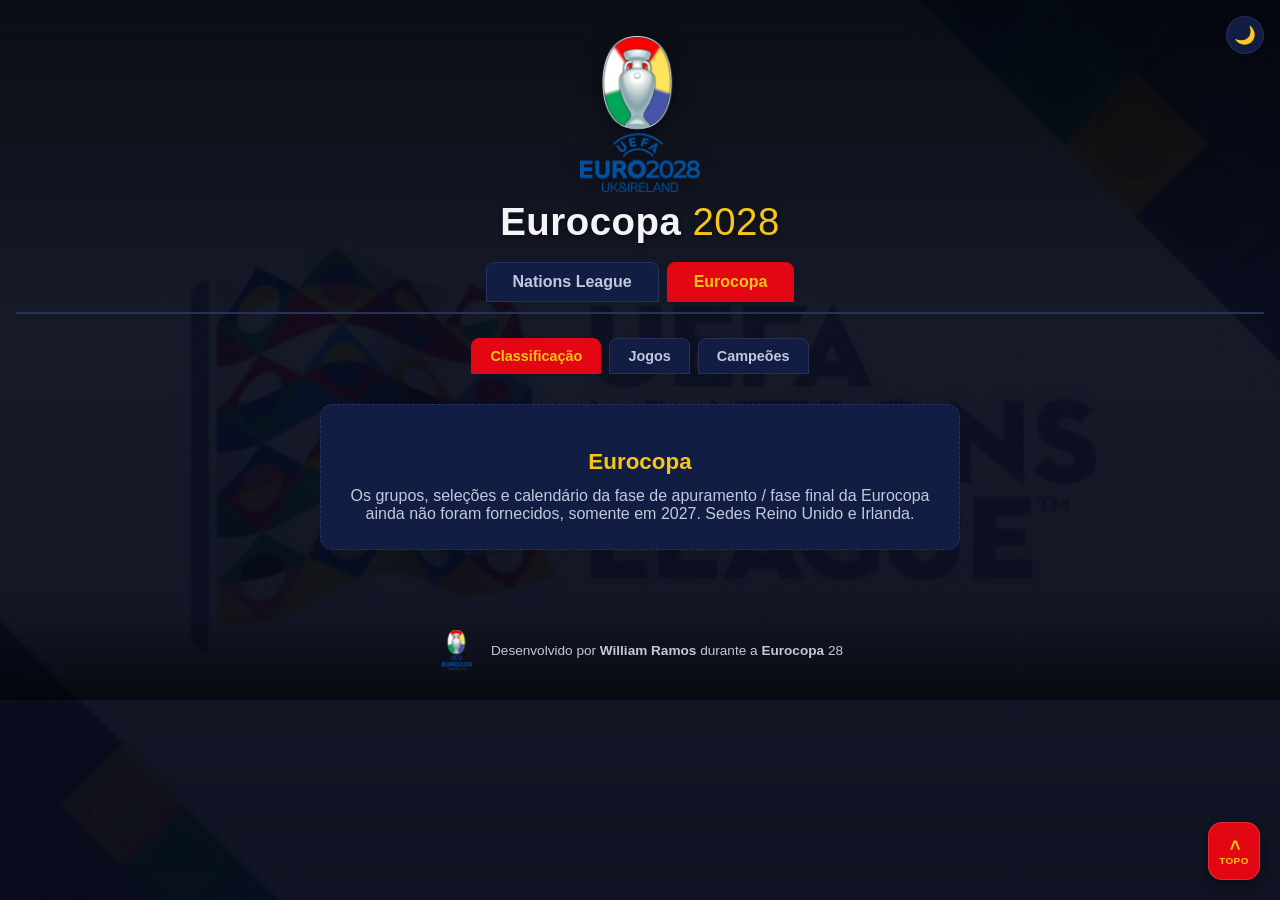
==== euro.html @ 8c582f81 "Add files via upload" ====
<!DOCTYPE html>
<html lang="pt">
<head>
<meta charset="UTF-8">
<meta name="viewport" content="width=device-width, initial-scale=1.0">
<title>Eurocopa 2028</title>
<link rel="stylesheet" href="css/nations.css">
<link rel="shortcut icon" href="img/logo_euro_2028.png" type="image/x-icon">
</head>
<body>

<header class="site-header">
  <button id="themeToggle" class="theme-toggle" title="Alternar tema claro/escuro">🌙</button>

  <img src="img/logo_euro_2028.png" alt="Logo Eurocopa 2028" class="logo-nations" onerror="this.style.display='none'">
  <h1>Eurocopa <span>2028</span></h1>

  <nav class="main-tabs" id="mainTabs">
    <a href="nations.html" class="main-tab-btn">Nations League</a>
    <a href="euro.html" class="main-tab-btn active">Eurocopa</a>
  </nav>
</header>

<main>

  <!-- ===================== EUROCOPA ===================== -->
  <section id="euro" class="main-section active">

    <nav class="sub-tabs" id="euroSubTabs">
      <button class="sub-tab-btn active" data-sub="euroClassificacao">Classificação</button>
      <button class="sub-tab-btn" data-sub="euroJogos">Jogos</button>
      <button class="sub-tab-btn" data-sub="euroCampeoes">Campeões</button>
    </nav>

    <div id="euroClassificacao" class="sub-section active">
      <div class="placeholder-box">
        <h2>Eurocopa</h2>
        <p>Os grupos, seleções e calendário da fase de apuramento / fase final da Eurocopa ainda não foram
        fornecidos, somente em 2027. Sedes Reino Unido e Irlanda.</p>
      </div>
    </div>

    <div id="euroJogos" class="sub-section">
      <div class="placeholder-box">
        <h2>Jogos da Eurocopa</h2>
        <p>Aguardando o calendário oficial dos jogos para gerar aqui os campos de placar.</p>
      </div>
    </div>

    <div id="euroCampeoes" class="sub-section">
      <h2>Campeões da Eurocopa</h2>
      <div id="euroChampionsHistory" class="champions-grid"></div>
    </div>

  </section>

</main>

<footer class="site-footer">
  <img src="img/logo_euro_2028.png" alt="Logo Eurocopa 2028" class="footer-logo" onerror="this.style.display='none'">
  <p>Desenvolvido por <strong>William Ramos</strong> durante a <strong>Eurocopa</strong> <span>28</span></p>
</footer>

<button id="voltarTopoBtn" class="voltar-topo" title="Voltar ao topo" aria-label="Voltar ao topo">
  <span class="voltar-topo-seta">&lt;</span>
  <span class="voltar-topo-texto">Topo</span>
</button>

<script src="js/common.js"></script>
<script src="js/euro.js"></script>
</body>
</html>
---- css/nations.css ----
:root{
  --azul-escuro:#0b1533;
  --azul-painel:#111d43;
  --vermelho:#e30613;
  --dourado:#f5c518;
  --texto-claro:#f4f4f8;
  --texto-suave:#c3c9dd;
  --borda:#26315e;
  --verde:#1fae59;
  --cinza:#8991ab;
  --bg-fundo-overlay:linear-gradient(180deg, rgba(6,10,26,.92), rgba(6,10,26,.96));
}

body.light-mode{
  --azul-escuro:#eef1fb;
  --azul-painel:#ffffff;
  --vermelho:#c8102e;
  --dourado:#b8860b;
  --texto-claro:#141b33;
  --texto-suave:#4b5573;
  --borda:#d7dcee;
  --verde:#1a9450;
  --cinza:#6b7390;
  --bg-fundo-overlay:linear-gradient(180deg, rgba(255,255,255,.93), rgba(240,242,250,.96));
}

*{box-sizing:border-box;margin:0;padding:0;}

body{
  font-family:'Segoe UI', Roboto, Arial, sans-serif;
  color:var(--texto-claro);
  background:
    var(--bg-fundo-overlay),
    url("../img/plano_fundo_nations.jpg") center / cover fixed no-repeat;
  min-height:100vh;
  transition:color .25s;
}

/* ===================== HEADER ===================== */
.site-header{
  position:relative;
  text-align:center;
  padding:24px 16px 0;
  background:linear-gradient(180deg, rgba(0,0,0,.55), transparent);
}

.theme-toggle{
  position:absolute;
  top:16px;
  right:16px;
  background:var(--azul-painel);
  border:1px solid var(--borda);
  color:var(--texto-claro);
  width:38px;
  height:38px;
  border-radius:50%;
  font-size:1.1rem;
  display:flex;
  align-items:center;
  justify-content:center;
}
.theme-toggle:hover{border-color:var(--dourado);}

.search-box{
  display:flex;
  align-items:center;
  justify-content:center;
  gap:6px;
  max-width:360px;
  margin:14px auto 4px;
  position:relative;
}

.search-box input{
  width:100%;
  padding:9px 34px 9px 14px;
  border-radius:20px;
  border:1px solid var(--borda);
  background:var(--azul-painel);
  color:var(--texto-claro);
  font-size:.88rem;
}
.search-box input:focus{outline:2px solid var(--dourado);}

.limpar-busca{
  position:absolute;
  right:6px;
  background:transparent;
  color:var(--texto-suave);
  font-size:.85rem;
  width:24px;
  height:24px;
  border-radius:50%;
  display:none;
}
.limpar-busca.show{display:block;}
.limpar-busca:hover{color:var(--vermelho);}

.busca-aviso{
  text-align:center;
  color:var(--dourado);
  font-size:.85rem;
  margin:6px 0 -4px;
}

.site-header h1{
  font-size:clamp(1.4rem, 4vw, 2.4rem);
  letter-spacing:.5px;
  text-shadow:0 2px 6px rgba(0,0,0,.6);
}

.site-header h1 span{
  color:var(--dourado);
  font-weight:400;
}

.logo-nations{
  display:block;
  max-width:120px;
  margin:12px auto 8px;
  filter:drop-shadow(0 4px 10px rgba(0,0,0,.5));
}

/* ===================== NAV / TABS ===================== */
nav{display:flex;flex-wrap:wrap;justify-content:center;gap:8px;padding:10px 8px;}

.main-tabs{margin-top:8px;border-bottom:2px solid var(--borda);}

button{
  cursor:pointer;
  border:none;
  font-family:inherit;
}

.main-tab-btn, .sub-tab-btn, .liga-btn, .grupo-btn, .jornada-btn{
  background:var(--azul-painel);
  color:var(--texto-suave);
  padding:9px 18px;
  border-radius:8px 8px 0 0;
  font-weight:600;
  font-size:.9rem;
  transition:.2s;
  border:1px solid var(--borda);
  text-decoration:none;
  display:inline-block;
  cursor:pointer;
}

.main-tab-btn{font-size:1rem;padding:10px 26px;}

.main-tab-btn.active, .sub-tab-btn.active, .liga-btn.active, .grupo-btn.active, .jornada-btn.active{
  background:var(--vermelho);
  color:var(--dourado);
  border-color:var(--vermelho);
}

.main-tab-btn:hover, .sub-tab-btn:hover, .liga-btn:hover, .grupo-btn:hover, .jornada-btn:hover{
  color:var(--dourado);
}

.sub-tabs{margin-top:6px;}
.liga-tabs, .grupo-tabs, .jornada-tabs{margin-top:14px;}
.grupo-tabs{margin-top:8px;}

/* ===================== MAIN / SECTIONS ===================== */
main{max-width:1100px;margin:0 auto;padding:8px 14px 40px;}

.main-section, .sub-section{display:none;}
.main-section.active, .sub-section.active{display:block;}

h2{color:var(--dourado);text-align:center;margin:18px 0 12px;font-size:1.4rem;}
h3{color:var(--dourado);margin:6px 0 4px;}

.placeholder-box{
  background:var(--azul-painel);
  border:1px dashed var(--borda);
  border-radius:12px;
  padding:26px;
  text-align:center;
  color:var(--texto-suave);
  max-width:640px;
  margin:20px auto;
}

/* ===================== STANDINGS ===================== */
.standings-container{display:flex;flex-direction:column;gap:26px;margin-top:16px;}

/* Botão do modo compacto: só aparece no responsivo (celular) */
.modo-compacto-wrap{
  display:none;
  justify-content:center;
  margin:14px 0 4px;
}

.modo-compacto-btn{
  background:var(--azul-painel);
  color:var(--texto-suave);
  border:1px solid var(--borda);
  padding:8px 16px;
  border-radius:20px;
  font-size:.82rem;
  font-weight:600;
}
.modo-compacto-btn:hover{color:var(--dourado);border-color:var(--dourado);}
.modo-compacto-btn.ativo{
  background:var(--vermelho);
  color:var(--dourado);
  border-color:var(--vermelho);
}

@media (max-width:640px){
  .modo-compacto-wrap{display:flex;}
}

/* Quando o modo compacto está ativo, esconde as colunas J/GP/GC/SG
   e deixa #, Seleção, V, E, D e Pts */
.standings-container.modo-compacto table.standings-table th:nth-child(3),
.standings-container.modo-compacto table.standings-table td:nth-child(3),
.standings-container.modo-compacto table.standings-table th:nth-child(n+7):not(:last-child),
.standings-container.modo-compacto table.standings-table td:nth-child(n+7):not(:last-child){
  display:none;
}
.standings-container.modo-compacto table.standings-table td:last-child,
.standings-container.modo-compacto table.standings-table th:last-child{
  text-align:right;
  padding-right:16px;
}

.group-block{
  background:var(--azul-painel);
  border:1px solid var(--borda);
  border-radius:12px;
  overflow:hidden;
}

.group-block h3{
  background:linear-gradient(90deg, var(--vermelho), #8f0410);
  color:var(--texto-claro);
  padding:10px 14px;
  margin:0;
  font-size:1rem;
  display:flex;
  align-items:center;
  gap:8px;
}

.group-block h3 .liga-tag{
  background:rgba(0,0,0,.3);
  color:var(--dourado);
  padding:2px 8px;
  border-radius:6px;
  font-size:.75rem;
}

table.standings-table{
  width:100%;
  border-collapse:collapse;
  font-size:.85rem;
}

table.standings-table th, table.standings-table td{
  padding:8px 6px;
  text-align:center;
  border-bottom:1px solid var(--borda);
  white-space:nowrap;
}

table.standings-table th{
  color:var(--texto-suave);
  font-size:.72rem;
  text-transform:uppercase;
  letter-spacing:.03em;
}

table.standings-table td.team-cell{
  text-align:left;
  display:flex;
  align-items:center;
  gap:8px;
  font-weight:600;
}

table.standings-table img.flag{
  width:22px;
  height:16px;
  object-fit:cover;
  border-radius:2px;
  box-shadow:0 0 0 1px rgba(255,255,255,.15);
}

.pos-badge{
  display:inline-block;
  width:20px;
  font-weight:700;
  color:var(--cinza);
}

/* ---- Promoção / Rebaixamento / Final Four ---- */
table.standings-table tbody tr.row-sobe{background:rgba(31,174,89,.16);}
table.standings-table tbody tr.row-final4{background:rgba(245,197,24,.16);}
table.standings-table tbody tr.row-desce{background:rgba(227,6,19,.14);}

.status-tag{
  display:inline-block;
  margin-left:6px;
  padding:1px 7px;
  border-radius:8px;
  font-size:.62rem;
  font-weight:700;
  vertical-align:middle;
  white-space:nowrap;
}
.status-tag.sobe{background:rgba(31,174,89,.3);color:#4ee08a;}
.status-tag.final4{background:rgba(245,197,24,.3);color:var(--dourado);}
.status-tag.desce{background:rgba(227,6,19,.3);color:#ff8a90;}

/* ---- Destaque de busca ---- */
table.standings-table tbody tr.row-buscada{
  outline:2px solid var(--dourado);
  outline-offset:-2px;
}
.match-row.row-buscada{border-color:var(--dourado);box-shadow:0 0 0 1px var(--dourado);}

/* ---- Animação ao atualizar a tabela ---- */
@keyframes tabelaAtualizada{
  0%{ box-shadow:0 0 0 2px rgba(245,197,24,.9); }
  100%{ box-shadow:0 0 0 0 rgba(245,197,24,0); }
}
.group-block.atualizado{ animation:tabelaAtualizada .8s ease-out; }

.table-scroll{overflow-x:auto;}

/* ===================== JOGOS ===================== */
.jogos-container{display:flex;flex-direction:column;gap:22px;margin-top:10px;}

.date-block h4{
  color:var(--dourado);
  border-bottom:1px solid var(--borda);
  padding-bottom:6px;
  margin-bottom:10px;
  font-size:1rem;
  text-transform:capitalize;
}

.match-row{
  display:grid;
  grid-template-columns:44px 1fr auto 1fr 60px;
  align-items:center;
  gap:8px;
  background:var(--azul-painel);
  border:1px solid var(--borda);
  border-radius:8px;
  padding:8px 10px;
  margin-bottom:8px;
}

.match-row .group-badge{
  background:var(--vermelho);
  color:var(--dourado);
  font-size:.7rem;
  font-weight:700;
  text-align:center;
  border-radius:6px;
  padding:4px 0;
}

.match-row .team{
  display:flex;
  align-items:center;
  gap:8px;
  font-weight:600;
  font-size:.88rem;
}

.match-row .team.away{justify-content:flex-end;text-align:right;}

.match-row img.flag{
  width:24px;height:17px;object-fit:cover;border-radius:2px;
  box-shadow:0 0 0 1px rgba(255,255,255,.15);
  flex-shrink:0;
}

.score-inputs{
  display:flex;
  align-items:center;
  gap:4px;
  justify-content:center;
}

.score-inputs input{
  width:36px;
  text-align:center;
  padding:5px 0;
  border-radius:6px;
  border:1px solid var(--borda);
  background:#0d1636;
  color:var(--texto-claro);
  font-weight:700;
  font-size:.9rem;
}

.score-inputs input:focus{outline:2px solid var(--dourado);}

.match-time{
  font-size:.72rem;
  color:var(--cinza);
  text-align:center;
}

.status-icon{
  display:inline-block;
  font-size:.85rem;
  margin-top:2px;
}
.status-icon.disputado{color:var(--verde);}
.status-icon.pendente{color:var(--cinza);}

.progresso-jogos{
  max-width:420px;
  margin:6px auto 4px;
  text-align:center;
}
.progresso-jogos .barra{
  background:var(--azul-painel);
  border:1px solid var(--borda);
  border-radius:10px;
  height:10px;
  overflow:hidden;
  margin-top:6px;
}
.progresso-jogos .barra-interna{
  height:100%;
  background:linear-gradient(90deg, var(--vermelho), var(--dourado));
  transition:width .3s ease;
}
.progresso-jogos .texto{
  font-size:.82rem;
  color:var(--texto-suave);
  font-weight:600;
}

/* ===================== FINAL FOUR ===================== */
.trofeu-final4{
  display:block;
  max-width:110px;
  margin:6px auto 12px;
  filter:drop-shadow(0 6px 14px rgba(0,0,0,.5));
}

.trofeu-banner{
  max-width:60px;
  display:block;
  margin:0 auto 8px;
  filter:drop-shadow(0 4px 10px rgba(0,0,0,.5));
}

.final4-teams{
  display:flex;
  flex-wrap:wrap;
  justify-content:center;
  gap:12px;
  margin:14px 0 26px;
}
.final4-team-chip{
  display:flex;
  align-items:center;
  gap:8px;
  background:var(--azul-painel);
  border:1px solid var(--borda);
  border-radius:20px;
  padding:6px 14px;
  font-size:.85rem;
  font-weight:600;
}
.final4-team-chip .grupo-tag{color:var(--dourado);font-size:.7rem;}
.final4-team-chip img.flag{width:20px;height:14px;object-fit:cover;border-radius:2px;}

/* Bandeiras dentro dos cards de confronto e do banner de campeão */
.f4-match img.flag,
.f4-champion-banner img.flag{
  width:22px;
  height:16px;
  object-fit:cover;
  border-radius:2px;
  box-shadow:0 0 0 1px rgba(255,255,255,.15);
  flex-shrink:0;
}

.final4-bracket{
  display:flex;
  flex-direction:column;
  gap:22px;
  max-width:720px;
  margin:0 auto;
}

.f4-stage-title{
  text-align:center;
  color:var(--dourado);
  font-size:.85rem;
  text-transform:uppercase;
  letter-spacing:.06em;
  margin-bottom:8px;
}

.f4-pareamento-controls{
  display:flex;
  justify-content:center;
  margin-bottom:16px;
}
.f4-pareamento-controls label{
  display:flex;
  flex-wrap:wrap;
  align-items:center;
  gap:8px;
  background:var(--azul-painel);
  border:1px solid var(--borda);
  border-radius:10px;
  padding:10px 14px;
  font-size:.82rem;
  color:var(--texto-suave);
}
.f4-pareamento-controls select.f4-team-pick{
  padding:6px 10px;
  border-radius:6px;
  border:1px solid var(--borda);
  background:#0d1636;
  color:var(--texto-claro);
  font-size:.8rem;
  font-weight:600;
}
body.light-mode .f4-pareamento-controls select.f4-team-pick{background:#fff;}

.f4-row{display:flex;flex-wrap:wrap;gap:16px;justify-content:center;}

.f4-match{
  background:var(--azul-painel);
  border:1px solid var(--borda);
  border-radius:12px;
  overflow:hidden;
  flex:1 1 300px;
  max-width:340px;
}

.f4-match-header{
  background:linear-gradient(90deg, var(--vermelho), #8f0410);
  color:var(--texto-claro);
  text-align:center;
  padding:8px 12px;
  font-size:.78rem;
  font-weight:700;
  text-transform:uppercase;
  letter-spacing:.05em;
}

.f4-match-body{padding:16px;}

.f4-versus{
  display:grid;
  grid-template-columns:1fr auto 1fr;
  align-items:center;
  gap:10px;
}

.f4-side{
  display:flex;
  flex-direction:column;
  align-items:center;
  gap:6px;
  text-align:center;
  min-width:0;
}

.f4-side img.flag.flag-lg{
  width:36px;
  height:26px;
  object-fit:cover;
  border-radius:3px;
  box-shadow:0 0 0 1px rgba(255,255,255,.15);
}

.f4-team-name{
  font-size:.82rem;
  font-weight:700;
  line-height:1.2;
  word-break:break-word;
}

.f4-match select{
  width:100%;
  padding:6px 8px;
  border-radius:6px;
  border:1px solid var(--borda);
  background:#0d1636;
  color:var(--texto-claro);
  font-size:.78rem;
}
body.light-mode .f4-match select{background:#fff;}

.f4-match .f4-score{
  display:flex;
  align-items:center;
  justify-content:center;
  gap:5px;
}
.f4-match .f4-score input{
  width:38px;
  text-align:center;
  padding:7px 0;
  border-radius:6px;
  border:1px solid var(--borda);
  background:#0d1636;
  color:var(--texto-claro);
  font-weight:700;
  font-size:.95rem;
}
.f4-match .f4-score input:focus{outline:2px solid var(--dourado);}
.f4-match .f4-score input:disabled{opacity:.35;}
body.light-mode .f4-match .f4-score input{background:#fff;}

.f4-score-sep{color:var(--cinza);font-weight:700;}

.f4-pen-row{
  text-align:center;
  font-size:.75rem;
  color:var(--texto-suave);
  margin-top:10px;
  padding-top:10px;
  border-top:1px dashed var(--borda);
}
.f4-pen-row select{
  padding:3px 6px;
  border-radius:6px;
  border:1px solid var(--borda);
  background:#0d1636;
  color:var(--texto-claro);
  font-size:.75rem;
  margin-top:4px;
}
body.light-mode .f4-pen-row select{background:#fff;}

.f4-winner-tag{
  text-align:center;
  font-size:.82rem;
  color:var(--verde);
  font-weight:700;
  margin-top:12px;
  min-height:1.1em;
}

.f4-champion-banner{
  text-align:center;
  background:linear-gradient(90deg, var(--vermelho), #8f0410);
  border-radius:12px;
  padding:16px;
  margin-bottom:6px;
}
.f4-champion-banner .titulo{font-size:.8rem;color:var(--texto-suave);text-transform:uppercase;letter-spacing:.05em;}
.f4-champion-banner .nome{font-size:1.4rem;color:var(--dourado);font-weight:800;margin-top:4px;}
.f4-champion-banner button{
  margin-top:10px;
  background:var(--dourado);
  color:#2a1e00;
  font-weight:700;
  padding:8px 16px;
  border-radius:8px;
}

/* ===================== CAMPEÕES ===================== */
.champions-grid{
  display:grid;
  grid-template-columns:repeat(auto-fit, minmax(220px,1fr));
  gap:14px;
  margin:14px 0 26px;
}

.champion-card{
  background:var(--azul-painel);
  border:1px solid var(--borda);
  border-radius:12px;
  padding:16px;
  text-align:center;
}

.champion-card .edicao{color:var(--dourado);font-weight:700;margin-bottom:8px;}
.champion-card .podio-line{display:flex;align-items:center;justify-content:center;gap:8px;margin:4px 0;font-size:.88rem;}
.champion-card img.flag{width:22px;height:16px;object-fit:cover;border-radius:2px;}

.champions-form{
  max-width:420px;
  margin:0 auto;
  background:var(--azul-painel);
  border:1px solid var(--borda);
  border-radius:12px;
  padding:18px 20px;
}

.champions-form .hint{color:var(--texto-suave);font-size:.82rem;margin-bottom:12px;}
.hint.centro{color:var(--texto-suave);font-size:.85rem;max-width:640px;margin:0 auto 16px;text-align:center;line-height:1.5;}

.form-row{display:flex;flex-direction:column;gap:4px;margin-bottom:12px;}
.form-row select{
  padding:8px;
  border-radius:6px;
  border:1px solid var(--borda);
  background:#0d1636;
  color:var(--texto-claro);
}

#salvarPodioBtn{
  width:100%;
  padding:10px;
  background:var(--vermelho);
  color:var(--texto-claro);
  border-radius:8px;
  font-weight:700;
  margin-top:6px;
}
#salvarPodioBtn:hover{background:#b60510;}

/* ===================== FOOTER ===================== */
.site-footer{
  display:flex;
  align-items:center;
  justify-content:center;
  gap:14px;
  padding:20px 14px 30px;
  background:linear-gradient(0deg, rgba(0,0,0,.55), transparent);
  text-align:center;
  color:var(--texto-suave);
  font-size:.85rem;
}

.footer-logo{width:40px;height:40px;object-fit:contain;}

/* ===================== BOTÃO VOLTAR AO TOPO ===================== */
.voltar-topo{
  position:fixed;
  right:20px;
  bottom:20px;
  width:52px;
  height:58px;
  border-radius:14px;
  background:var(--vermelho);
  color:var(--dourado);
  font-weight:700;
  border:1px solid rgba(255,255,255,.15);
  box-shadow:0 4px 14px rgba(0,0,0,.4);
  display:flex;
  flex-direction:column;
  align-items:center;
  justify-content:center;
  gap:2px;
  opacity:0;
  visibility:hidden;
  transform:translateY(12px);
  transition:opacity .25s, transform .25s, visibility .25s, background .2s;
  z-index:200;
}
.voltar-topo.show{
  opacity:1;
  visibility:visible;
  transform:translateY(0);
}
.voltar-topo:hover{background:#b60510;}

.voltar-topo-seta{
  display:inline-block;
  transform:rotate(90deg);
  line-height:1;
  font-size:1.15rem;
}

.voltar-topo-texto{
  font-size:.62rem;
  text-transform:uppercase;
  letter-spacing:.04em;
  line-height:1;
}

@media (max-width:640px){
  .voltar-topo{right:14px;bottom:14px;width:46px;height:52px;}
  .voltar-topo-seta{font-size:1rem;}
  .voltar-topo-texto{font-size:.58rem;}
}

/* ===================== RESPONSIVE ===================== */
@media (max-width:640px){
  .match-row{
    grid-template-columns:1fr;
    text-align:center;
  }
  .match-row .team.away{justify-content:center;text-align:center;}
  .match-row .group-badge{width:fit-content;margin:0 auto;padding:2px 10px;}
  table.standings-table{font-size:.75rem;}
  .site-footer{flex-direction:column;gap:6px;}
  .theme-toggle{top:10px;right:10px;}
  .search-box{max-width:90%;}
}
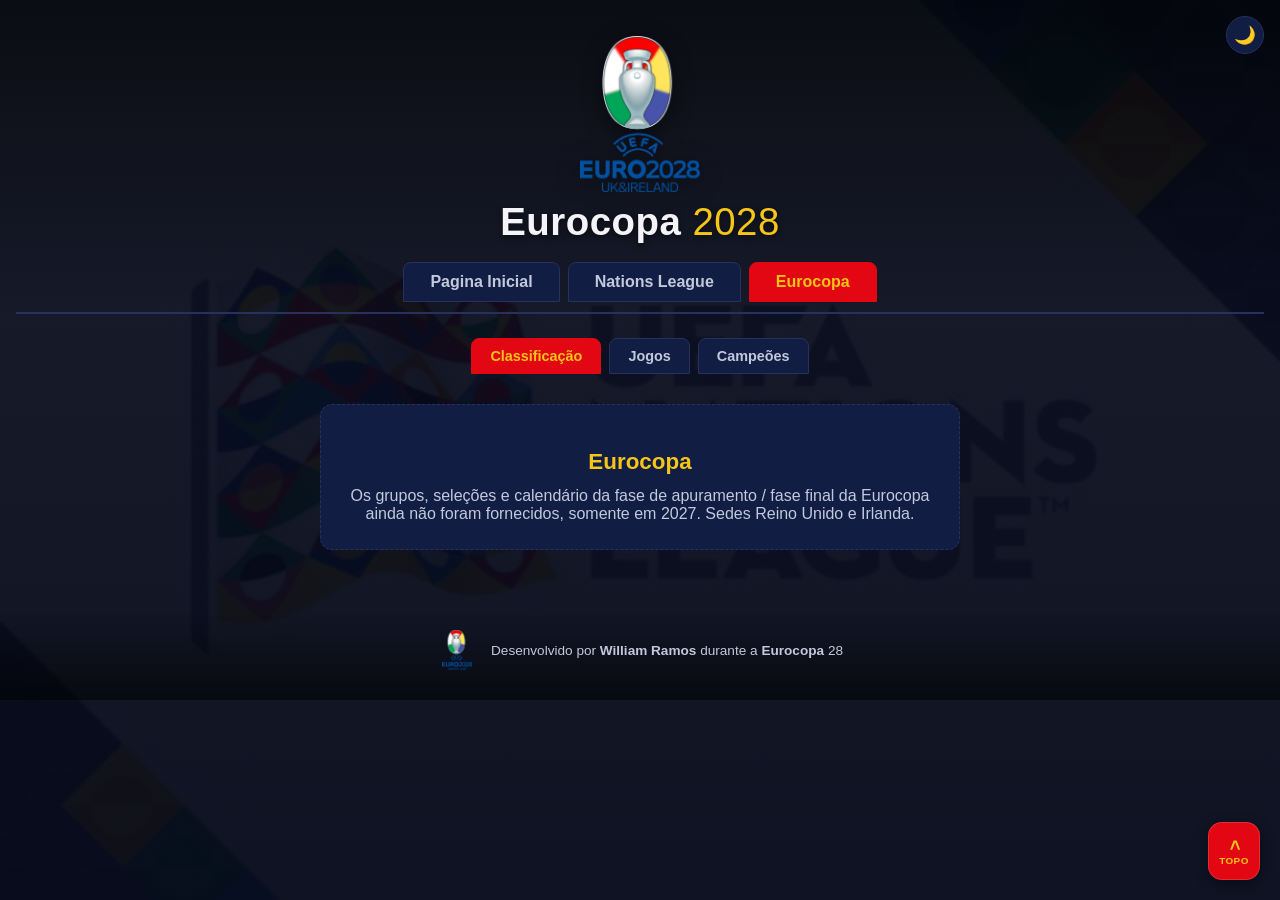
==== commit ccf74556: "Add files via upload" ====
--- a/euro.html
+++ b/euro.html
@@ -16,6 +16,7 @@
   <h1>Eurocopa <span>2028</span></h1>
 
   <nav class="main-tabs" id="mainTabs">
+    <a href="index.html" class="main-tab-btn">Pagina Inicial</a>
     <a href="nations.html" class="main-tab-btn">Nations League</a>
     <a href="euro.html" class="main-tab-btn active">Eurocopa</a>
   </nav>
